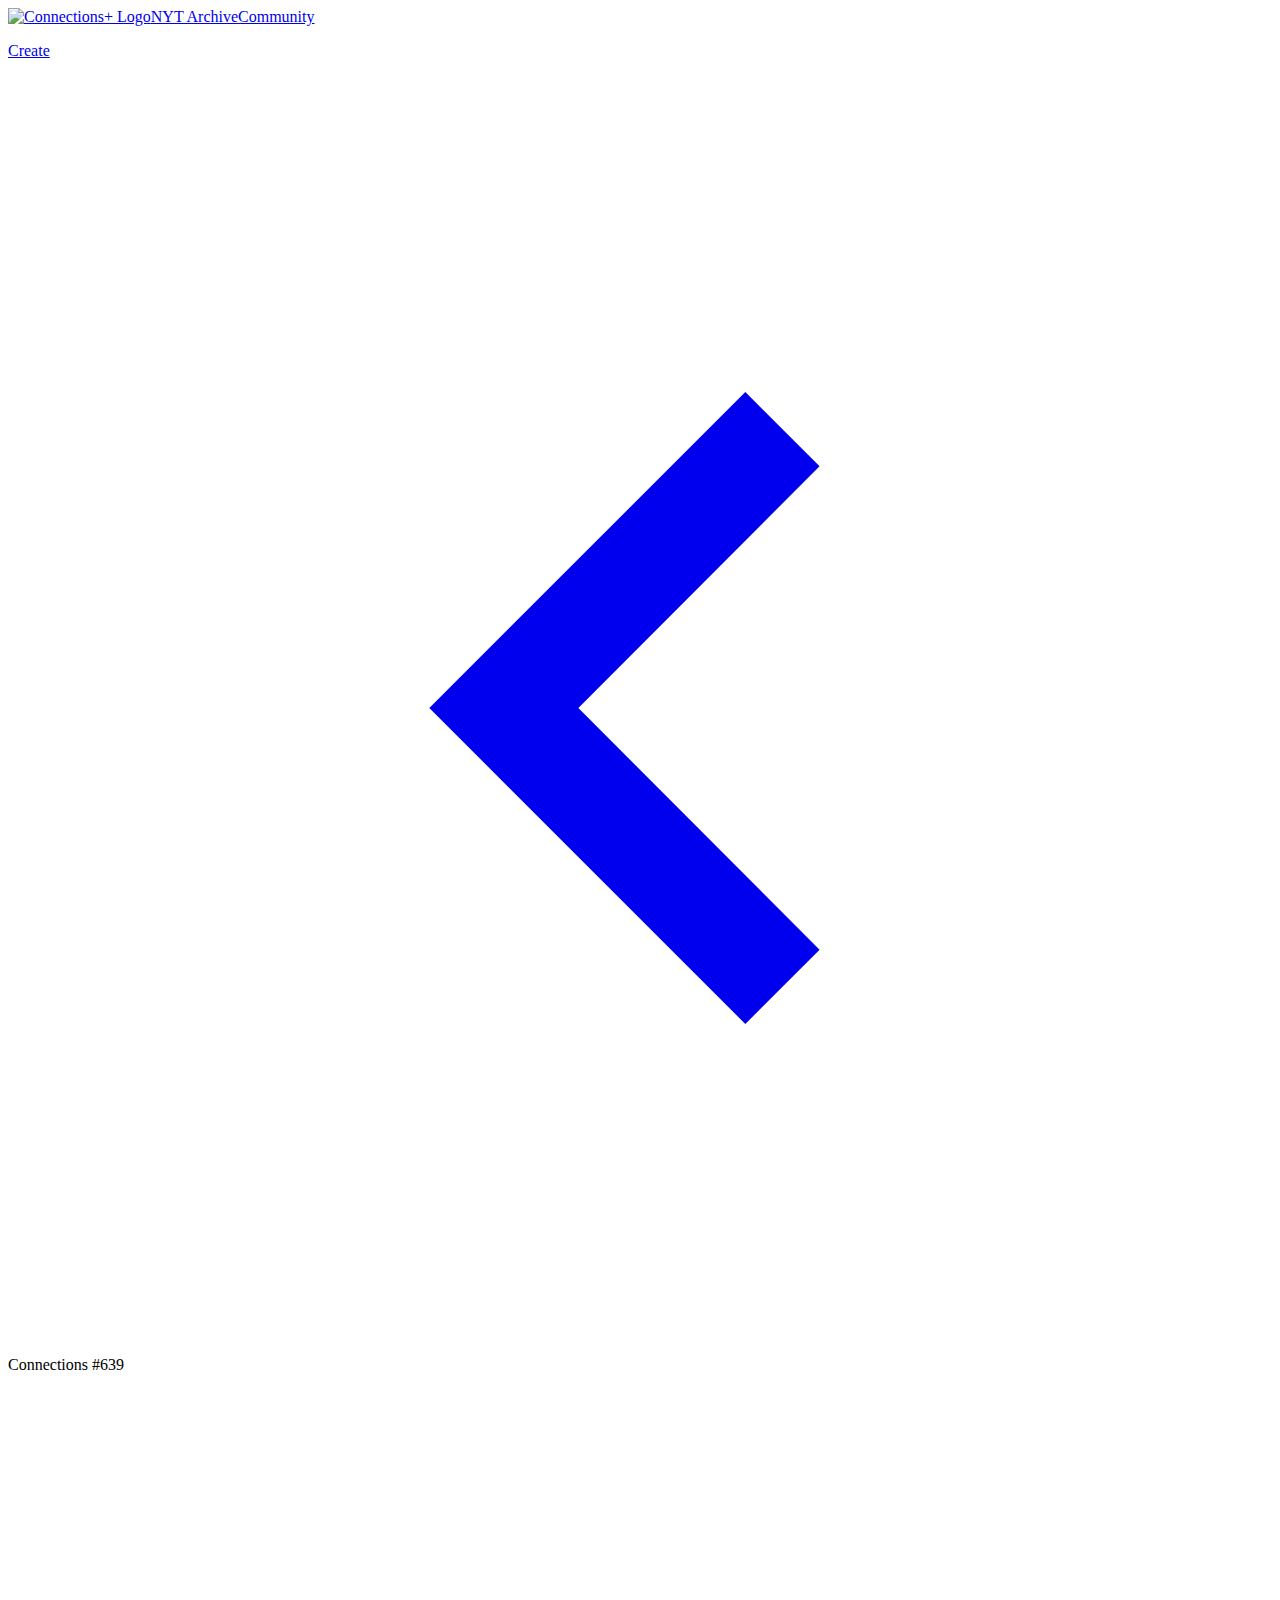
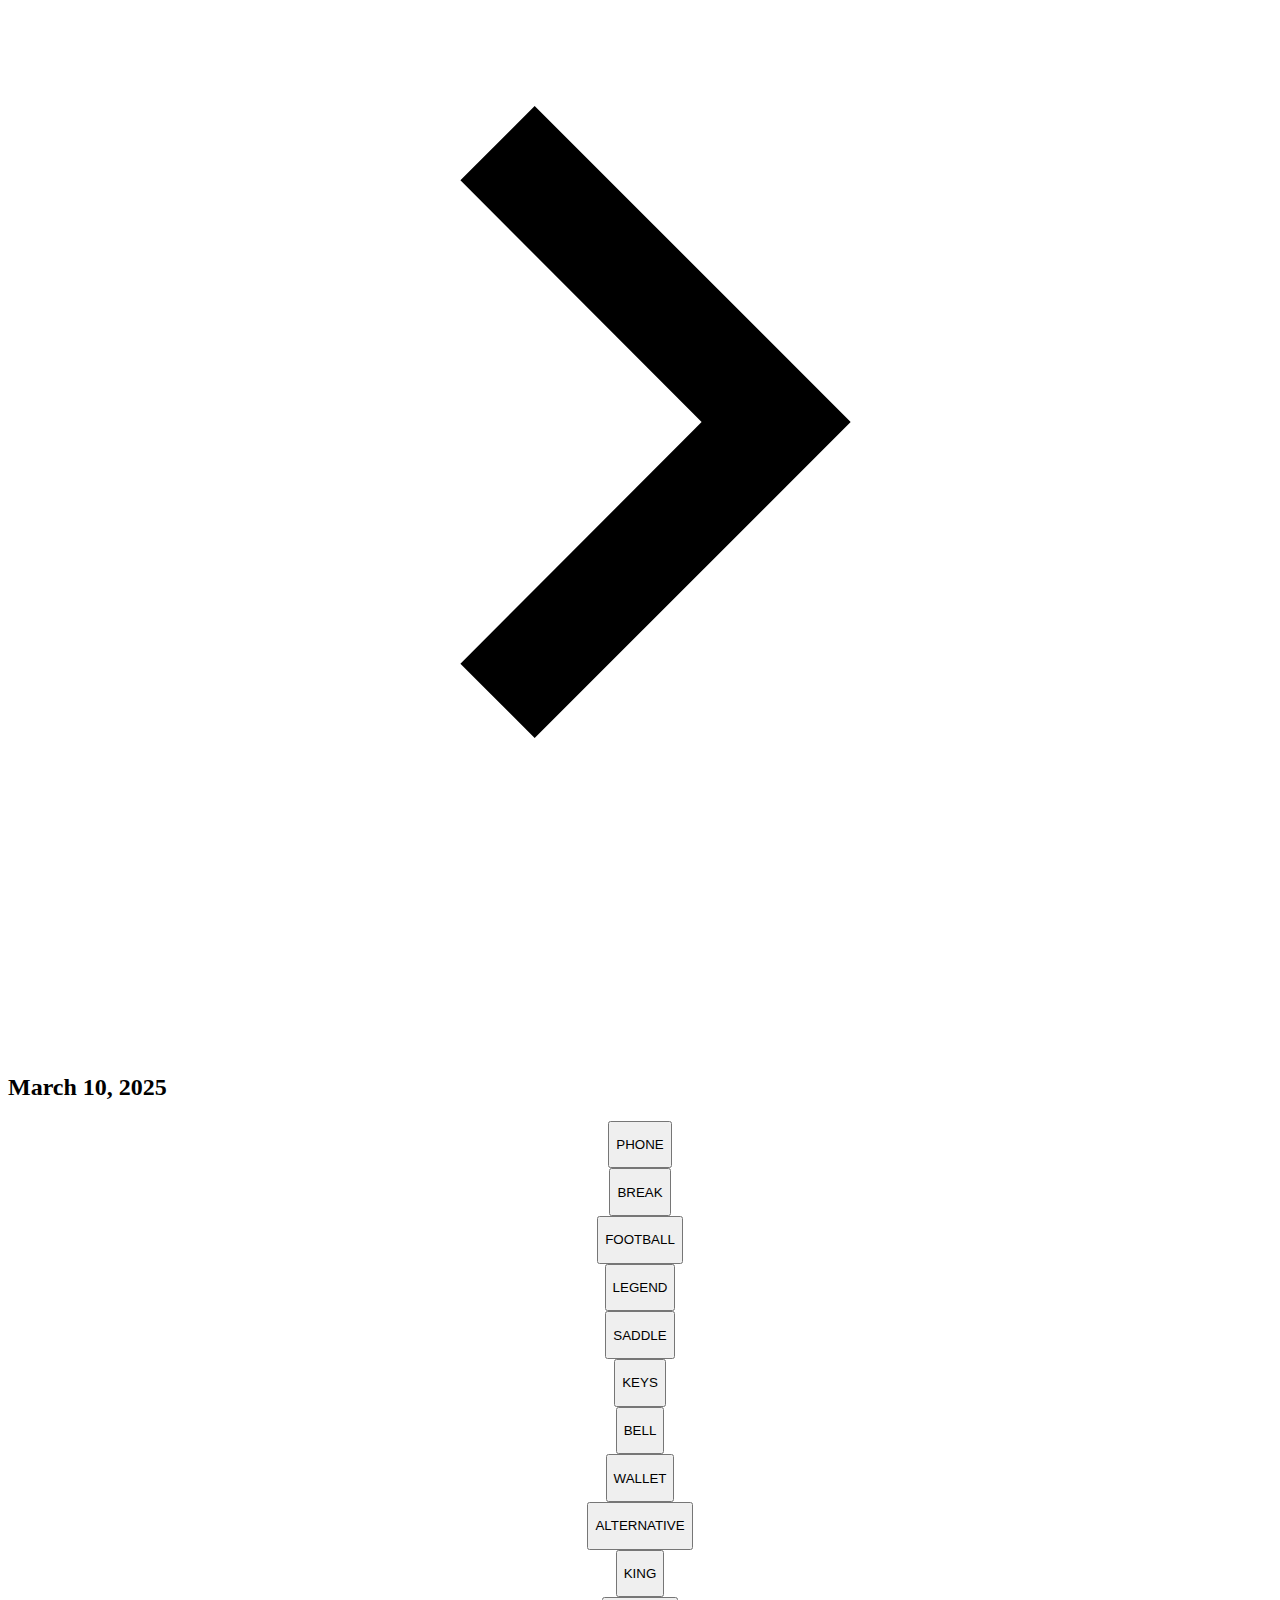
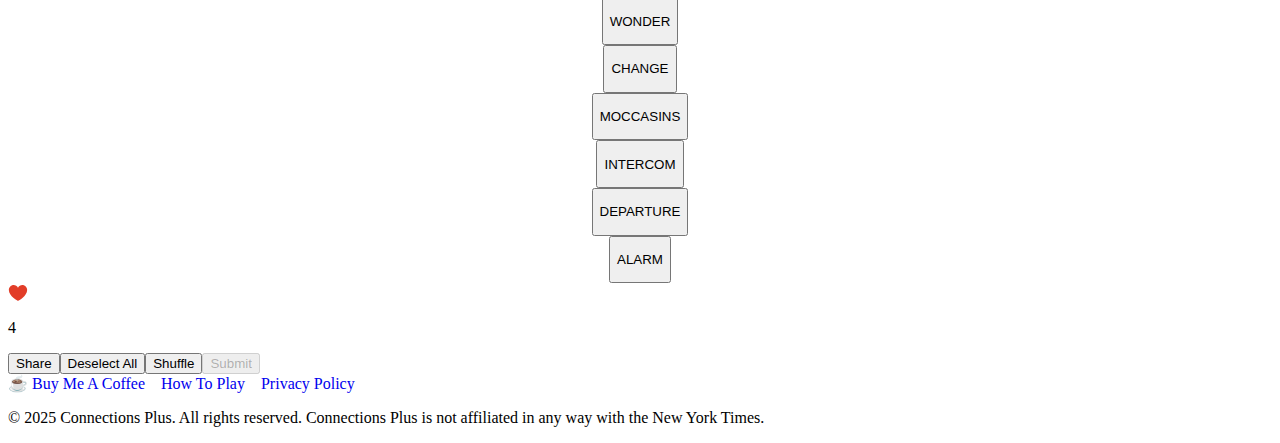
==== page_source.html @ 80790cf7 "Add GitHub Actions workflow for daily scraping" ====
<html lang="en" data-theme="light" style="color-scheme: light;"><head>
    <meta charset="UTF-8">
    <link rel="icon" type="icon/x-icon" href="/logo/favicon.ico"> 
    <meta name="viewport" content="width=device-width, initial-scale=1.0">
    <meta name="keywords" content="nyt connections, archive, create, custom, play">
    <meta name="robots" content="index, follow">
    <meta property="og:image" content="https://connectionsplus.io/logo/og-image.png">
    <script async="" src="https://www.googletagmanager.com/gtag/js?id=G-GPC2153842"></script>
    <script>
      window.dataLayer = window.dataLayer || [];
      function gtag(){dataLayer.push(arguments);}
      gtag('js', new Date());
      gtag('config', 'G-GPC2153842');
    </script>
    <script type="module" crossorigin="" src="/assets/index-fef2bc8b.js"></script>
    <link rel="stylesheet" href="/assets/index-097edda2.css">
  <script src="https://js.stripe.com/v3"></script><style data-emotion="css-global" data-s=""></style><style data-emotion="css-global" data-s=""></style><style data-emotion="css-global" data-s=""></style><style data-emotion="css" data-s=""></style><title>NYT Connections #639 | Connections+</title><link rel="canonical" href="https://connectionsplus.io/game/639" data-react-helmet="true"><meta name="description" content="Play New York Times Connections #639, released on March 10, 2025 on Connections Plus. When you’re done, play the full NYT Connections archive and create custom Connections games! Connections+ is the ultimate site for Connections fans." data-react-helmet="true"></head>
  <body class="chakra-ui-light">
    <div id="root"><div class="css-1ska30i"><div class="css-0"><div class="css-1ofmgap"><div class="chakra-container css-11vl7h3"><div class="css-1t6760"><a href="/"><img alt="Connections+ Logo" src="../logo.png" class="chakra-image css-oj3tzs"></a><a class="chakra-link css-13x8edo" href="/nyt-archive?sortBy=newest&amp;page=1">NYT Archive</a><a class="chakra-link css-13x8edo" href="/community">Community</a><a class="create css-1lxkxzc" href="/create"><p class="chakra-text css-jr5a7t">Create</p></a></div></div></div><div class="css-1lu83kd"><div class="css-cmko05"><a href="/game/638"><svg viewBox="0 0 24 24" focusable="false" class="chakra-icon chakra-icon css-g5yhzl"><path fill="currentColor" d="M15.41 7.41L14 6l-6 6 6 6 1.41-1.41L10.83 12z"></path></svg></a><p class="chakra-text css-17ixtk8">Connections #639</p><svg viewBox="0 0 24 24" focusable="false" class="chakra-icon chakra-icon css-e0cgdc"><path fill="currentColor" d="M10 6L8.59 7.41 13.17 12l-4.58 4.59L10 18l6-6z"></path></svg></div><h2 class="chakra-text css-3js50k">March 10, 2025</h2><div class="css-17j5w7d"><div class="css-butdwn" style="display: flex; justify-content: center; opacity: 1;"><button type="button" class="chakra-button css-l7vr7s"><div class="chakra-stack css-1i2407o"><p class="chakra-text css-1p64p0x">PHONE</p></div></button></div><div class="css-butdwn" style="display: flex; justify-content: center; opacity: 1;"><button type="button" class="chakra-button css-l7vr7s"><div class="chakra-stack css-1i2407o"><p class="chakra-text css-1p64p0x">BREAK</p></div></button></div><div class="css-butdwn" style="display: flex; justify-content: center; opacity: 1;"><button type="button" class="chakra-button css-l7vr7s"><div class="chakra-stack css-1i2407o"><p class="chakra-text css-1p64p0x">FOOTBALL</p></div></button></div><div class="css-butdwn" style="display: flex; justify-content: center; opacity: 1;"><button type="button" class="chakra-button css-l7vr7s"><div class="chakra-stack css-1i2407o"><p class="chakra-text css-1p64p0x">LEGEND</p></div></button></div><div class="css-butdwn" style="display: flex; justify-content: center; opacity: 1;"><button type="button" class="chakra-button css-l7vr7s"><div class="chakra-stack css-1i2407o"><p class="chakra-text css-1p64p0x">SADDLE</p></div></button></div><div class="css-butdwn" style="display: flex; justify-content: center; opacity: 1;"><button type="button" class="chakra-button css-l7vr7s"><div class="chakra-stack css-1i2407o"><p class="chakra-text css-1p64p0x">KEYS</p></div></button></div><div class="css-butdwn" style="display: flex; justify-content: center; opacity: 1;"><button type="button" class="chakra-button css-l7vr7s"><div class="chakra-stack css-1i2407o"><p class="chakra-text css-1p64p0x">BELL</p></div></button></div><div class="css-butdwn" style="display: flex; justify-content: center; opacity: 1;"><button type="button" class="chakra-button css-l7vr7s"><div class="chakra-stack css-1i2407o"><p class="chakra-text css-1p64p0x">WALLET</p></div></button></div><div class="css-butdwn" style="display: flex; justify-content: center; opacity: 1;"><button type="button" class="chakra-button css-l7vr7s"><div class="chakra-stack css-1i2407o"><p class="chakra-text css-1p64p0x">ALTERNATIVE</p></div></button></div><div class="css-butdwn" style="display: flex; justify-content: center; opacity: 1;"><button type="button" class="chakra-button css-l7vr7s"><div class="chakra-stack css-1i2407o"><p class="chakra-text css-1p64p0x">KING</p></div></button></div><div class="css-butdwn" style="display: flex; justify-content: center; opacity: 1;"><button type="button" class="chakra-button css-l7vr7s"><div class="chakra-stack css-1i2407o"><p class="chakra-text css-1p64p0x">WONDER</p></div></button></div><div class="css-butdwn" style="display: flex; justify-content: center; opacity: 1;"><button type="button" class="chakra-button css-l7vr7s"><div class="chakra-stack css-1i2407o"><p class="chakra-text css-1p64p0x">CHANGE</p></div></button></div><div class="css-butdwn" style="display: flex; justify-content: center; opacity: 1;"><button type="button" class="chakra-button css-l7vr7s"><div class="chakra-stack css-1i2407o"><p class="chakra-text css-1p64p0x">MOCCASINS</p></div></button></div><div class="css-butdwn" style="display: flex; justify-content: center; opacity: 1;"><button type="button" class="chakra-button css-l7vr7s"><div class="chakra-stack css-1i2407o"><p class="chakra-text css-1p64p0x">INTERCOM</p></div></button></div><div class="css-butdwn" style="display: flex; justify-content: center; opacity: 1;"><button type="button" class="chakra-button css-l7vr7s"><div class="chakra-stack css-1i2407o"><p class="chakra-text css-1p64p0x">DEPARTURE</p></div></button></div><div class="css-butdwn" style="display: flex; justify-content: center; opacity: 1;"><button type="button" class="chakra-button css-l7vr7s"><div class="chakra-stack css-1i2407o"><p class="chakra-text css-1p64p0x">ALARM</p></div></button></div></div><div class="css-10oqk7x"><div class="css-j2at52"><svg stroke="currentColor" fill="currentColor" stroke-width="0" viewBox="0 0 24 24" color="#E23D28" font-size="20" height="1em" width="1em" xmlns="http://www.w3.org/2000/svg" style="color: rgb(226, 61, 40);"><path d="M14 20.408c-.492.308-.903.546-1.192.709-.153.086-.308.17-.463.252h-.002a.75.75 0 0 1-.686 0 16.709 16.709 0 0 1-.465-.252 31.147 31.147 0 0 1-4.803-3.34C3.8 15.572 1 12.331 1 8.513 1 5.052 3.829 2.5 6.736 2.5 9.03 2.5 10.881 3.726 12 5.605 13.12 3.726 14.97 2.5 17.264 2.5 20.17 2.5 23 5.052 23 8.514c0 3.818-2.801 7.06-5.389 9.262A31.146 31.146 0 0 1 14 20.408Z"></path></svg> <div class="css-k008qs"><div class="css-70qvj9"><p class="chakra-text css-1nz7rdv">4</p></div></div></div></div><div class="css-1pptzjr"><button type="button" class="chakra-button css-tvtv3o">Share</button><button type="button" class="chakra-button css-vpdppp">Deselect All</button><button type="button" class="chakra-button css-vpdppp">Shuffle</button><button type="button" class="chakra-button css-1jqj9g1" disabled="">Submit</button></div></div></div><div class="css-1iaod7v"><a target="_blank" rel="noopener" class="chakra-link css-spn4bz" href="https://ko-fi.com/connectionsplus" style="text-decoration: none; margin-right: 16px;"><span class="css-i3jkqk">☕</span> Buy Me A Coffee</a><a href="/how-to-play" style="text-decoration: none; margin-right: 16px;">How To Play</a><a href="/privacy" style="text-decoration: none;">Privacy Policy</a><p class="chakra-text css-19y4uuy">© 2025 Connections Plus. All rights reserved. Connections Plus is not affiliated in any way with the New York Times.</p></div></div><span id="__chakra_env" hidden=""></span></div>
    
  <!-- Cloudflare Pages Analytics --><script defer="" src="https://static.cloudflareinsights.com/beacon.min.js" data-cf-beacon="{&quot;token&quot;: &quot;9e9b97f8982740ca950e30f43657f58d&quot;}"></script><!-- Cloudflare Pages Analytics --><script>(function(){function c(){var b=a.contentDocument||a.contentWindow.document;if(b){var d=b.createElement('script');d.innerHTML="window.__CF$cv$params={r:'91e8e3b2b9fe1fc4',t:'MTc0MTY3MzQzNC4wMDAwMDA='};var a=document.createElement('script');a.nonce='';a.src='/cdn-cgi/challenge-platform/scripts/jsd/main.js';document.getElementsByTagName('head')[0].appendChild(a);";b.getElementsByTagName('head')[0].appendChild(d)}}if(document.body){var a=document.createElement('iframe');a.height=1;a.width=1;a.style.position='absolute';a.style.top=0;a.style.left=0;a.style.border='none';a.style.visibility='hidden';document.body.appendChild(a);if('loading'!==document.readyState)c();else if(window.addEventListener)document.addEventListener('DOMContentLoaded',c);else{var e=document.onreadystatechange||function(){};document.onreadystatechange=function(b){e(b);'loading'!==document.readyState&&(document.onreadystatechange=e,c())}}}})();</script><iframe height="1" width="1" style="position: absolute; top: 0px; left: 0px; border: none; visibility: hidden;"></iframe>

<div class="chakra-portal"><div role="region" aria-live="polite" aria-label="Notifications" id="chakra-toast-manager-top" style="position: fixed; z-index: var(--toast-z-index, 5500); pointer-events: none; display: flex; flex-direction: column; margin: 0px auto; top: env(safe-area-inset-top, 0px); right: env(safe-area-inset-right, 0px); left: env(safe-area-inset-left, 0px);"></div><div role="region" aria-live="polite" aria-label="Notifications" id="chakra-toast-manager-top-left" style="position: fixed; z-index: var(--toast-z-index, 5500); pointer-events: none; display: flex; flex-direction: column; top: env(safe-area-inset-top, 0px); left: env(safe-area-inset-left, 0px);"></div><div role="region" aria-live="polite" aria-label="Notifications" id="chakra-toast-manager-top-right" style="position: fixed; z-index: var(--toast-z-index, 5500); pointer-events: none; display: flex; flex-direction: column; top: env(safe-area-inset-top, 0px); right: env(safe-area-inset-right, 0px);"></div><div role="region" aria-live="polite" aria-label="Notifications" id="chakra-toast-manager-bottom-left" style="position: fixed; z-index: var(--toast-z-index, 5500); pointer-events: none; display: flex; flex-direction: column; bottom: env(safe-area-inset-bottom, 0px); left: env(safe-area-inset-left, 0px);"></div><div role="region" aria-live="polite" aria-label="Notifications" id="chakra-toast-manager-bottom" style="position: fixed; z-index: var(--toast-z-index, 5500); pointer-events: none; display: flex; flex-direction: column; margin: 0px auto; bottom: env(safe-area-inset-bottom, 0px); right: env(safe-area-inset-right, 0px); left: env(safe-area-inset-left, 0px);"></div><div role="region" aria-live="polite" aria-label="Notifications" id="chakra-toast-manager-bottom-right" style="position: fixed; z-index: var(--toast-z-index, 5500); pointer-events: none; display: flex; flex-direction: column; bottom: env(safe-area-inset-bottom, 0px); right: env(safe-area-inset-right, 0px);"></div></div><iframe name="__privateStripeController9701" frameborder="0" allowtransparency="true" scrolling="no" role="presentation" allow="payment *" src="https://js.stripe.com/v3/controller-with-preconnect-53d3cc80943e16dc2d5768e30c06d270.html#__shared_params__[version]=v3&amp;apiKey=pk_test_51MGYlVAebnirbbBeug8LaNw1mIC0GmuE0gkkzZw2Gu78KxBshHpN1LtQK3SlJKITZM8uRN519N5Sd1KSipFLwdqK00Ozvri6cF&amp;stripeJsId=d656f4ce-4a8f-488e-ba8d-71052f89a69d&amp;controllerCount=1&amp;isCheckout=false&amp;stripeJsLoadTime=1741673440922&amp;manualBrowserDeprecationRollout=false&amp;mids[guid]=NA&amp;mids[muid]=NA&amp;mids[sid]=NA&amp;referrer=https%3A%2F%2Fconnectionsplus.io%2Fnyt-archive%3FsortBy%3Dnewest%26page%3D1&amp;controllerId=__privateStripeController9701" aria-hidden="true" tabindex="-1" style="border: none !important; margin: 0px !important; padding: 0px !important; width: 1px !important; min-width: 100% !important; overflow: hidden !important; display: block !important; visibility: hidden !important; position: fixed !important; height: 1px !important; pointer-events: none !important; user-select: none !important;"></iframe><iframe name="__privateStripeMetricsController9700" frameborder="0" allowtransparency="true" scrolling="no" role="presentation" allow="payment *" src="https://js.stripe.com/v3/m-outer-3437aaddcdf6922d623e172c2d6f9278.html#url=https%3A%2F%2Fconnectionsplus.io%2Fnyt-archive%3FsortBy%3Dnewest%26page%3D1&amp;title=&amp;referrer=&amp;muid=NA&amp;sid=NA&amp;version=6&amp;preview=false&amp;__shared_params__[version]=v3" aria-hidden="true" tabindex="-1" style="border: none !important; margin: 0px !important; padding: 0px !important; width: 1px !important; min-width: 100% !important; overflow: hidden !important; display: block !important; visibility: hidden !important; position: fixed !important; height: 1px !important; pointer-events: none !important; user-select: none !important;"></iframe></body></html>
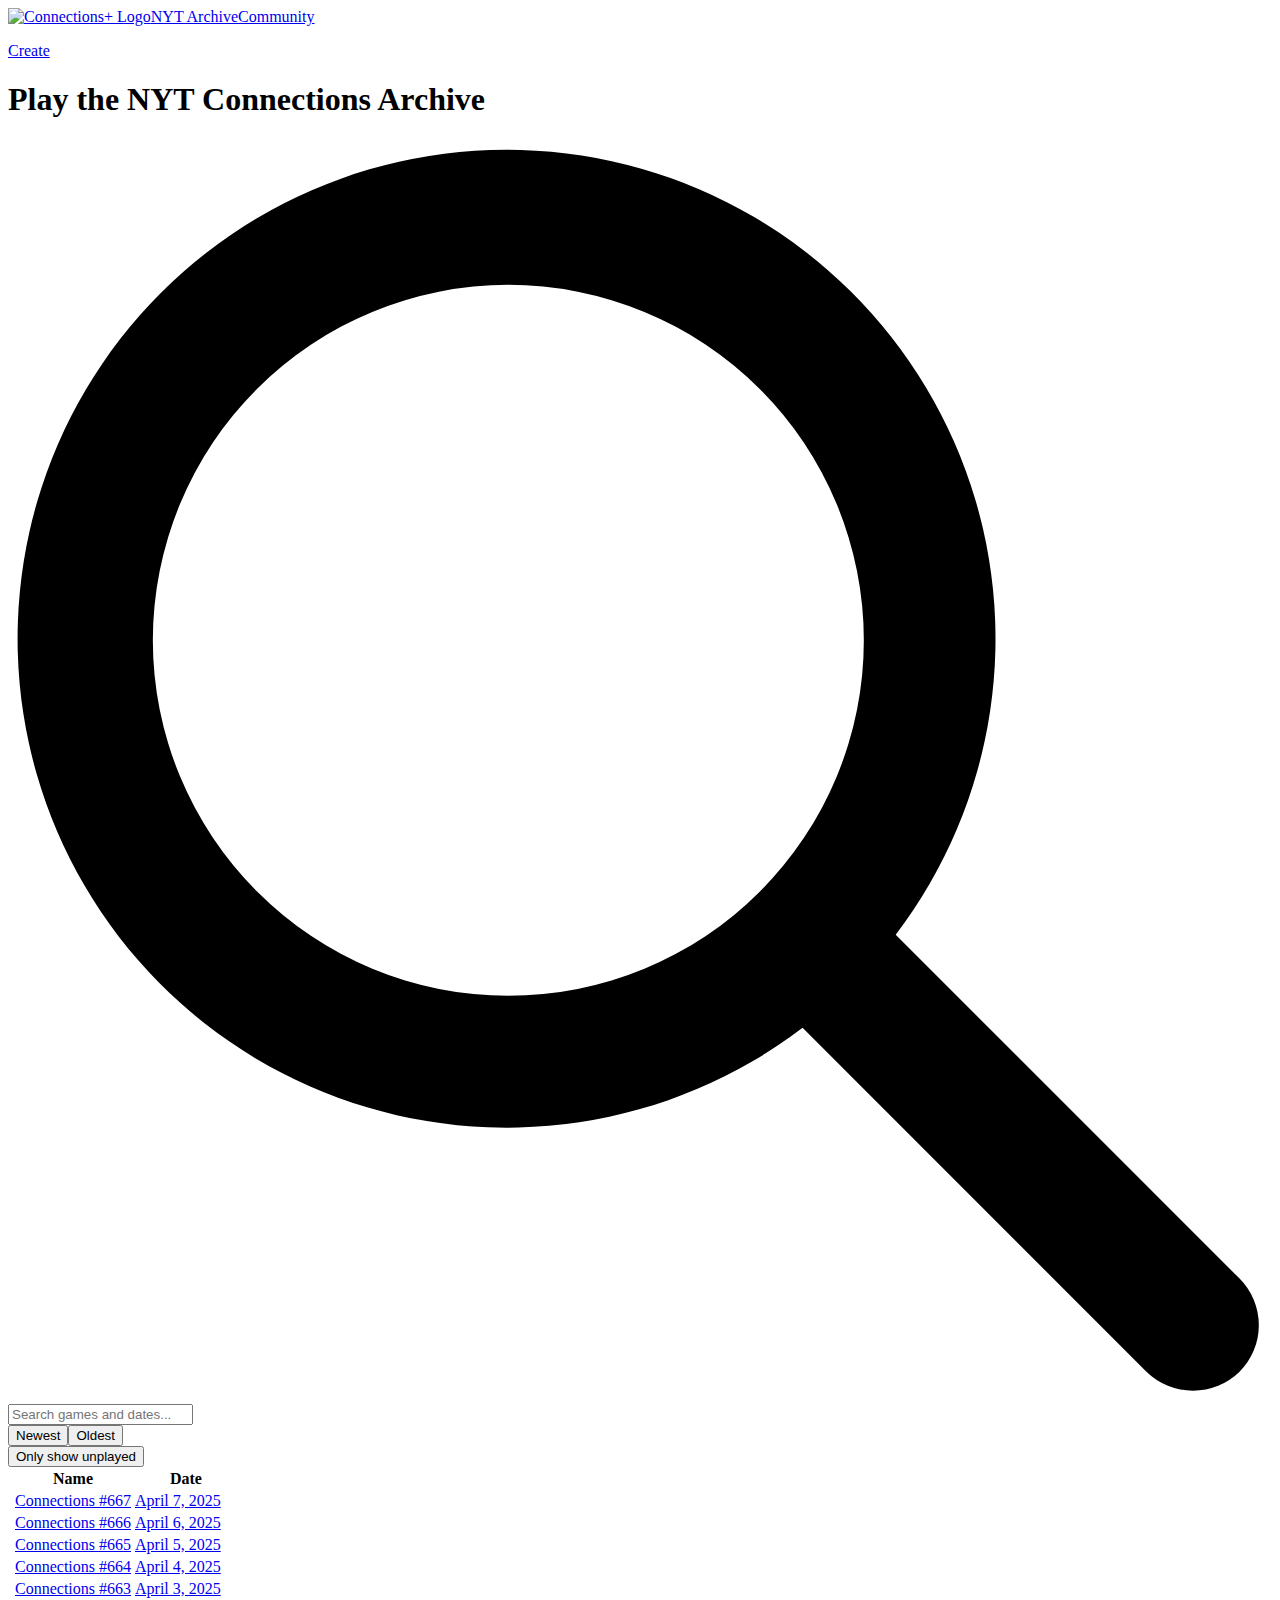
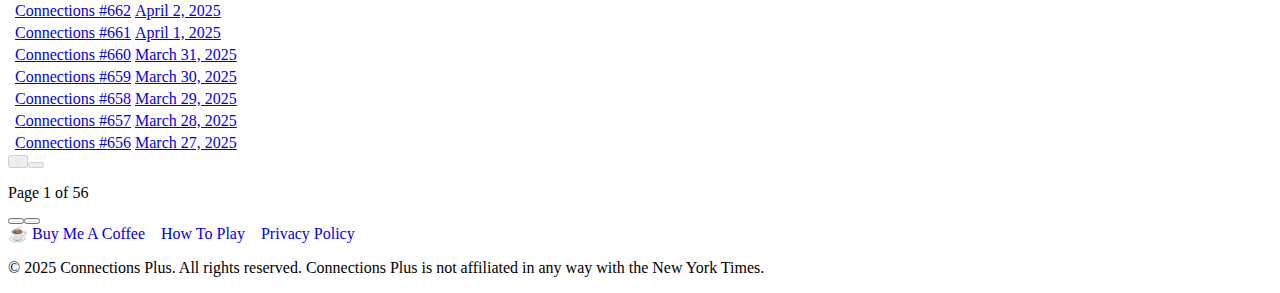
==== commit bee9a3ee: "Changes" ====
--- a/page_source.html
+++ b/page_source.html
@@ -5,19 +5,20 @@
     <meta name="keywords" content="nyt connections, archive, create, custom, play">
     <meta name="robots" content="index, follow">
     <meta property="og:image" content="https://connectionsplus.io/logo/og-image.png">
-    <script async="" src="https://www.googletagmanager.com/gtag/js?id=G-GPC2153842"></script>
+    <script src="https://pagead2.googlesyndication.com/pagead/managed/js/adsense/m202504030101/show_ads_impl.js?bust=31091584"></script><script async="" src="https://www.googletagmanager.com/gtag/js?id=G-GPC2153842"></script>
+    <script async="" src="https://pagead2.googlesyndication.com/pagead/js/adsbygoogle.js?client=ca-pub-5796509807270405" crossorigin="anonymous" data-checked-head="true"></script>
     <script>
       window.dataLayer = window.dataLayer || [];
       function gtag(){dataLayer.push(arguments);}
       gtag('js', new Date());
       gtag('config', 'G-GPC2153842');
     </script>
-    <script type="module" crossorigin="" src="/assets/index-fef2bc8b.js"></script>
+    <script type="module" crossorigin="" src="/assets/index-bbd11de5.js"></script>
     <link rel="stylesheet" href="/assets/index-097edda2.css">
-  <script src="https://js.stripe.com/v3"></script><style data-emotion="css-global" data-s=""></style><style data-emotion="css-global" data-s=""></style><style data-emotion="css-global" data-s=""></style><style data-emotion="css" data-s=""></style><title>NYT Connections #639 | Connections+</title><link rel="canonical" href="https://connectionsplus.io/game/639" data-react-helmet="true"><meta name="description" content="Play New York Times Connections #639, released on March 10, 2025 on Connections Plus. When you’re done, play the full NYT Connections archive and create custom Connections games! Connections+ is the ultimate site for Connections fans." data-react-helmet="true"></head>
+  <meta http-equiv="origin-trial" content="[base64]"><meta http-equiv="origin-trial" content="Amm8/NmvvQfhwCib6I7ZsmUxiSCfOxWxHayJwyU1r3gRIItzr7bNQid6O8ZYaE1GSQTa69WwhPC9flq/oYkRBwsAAACCeyJvcmlnaW4iOiJodHRwczovL2dvb2dsZXN5bmRpY2F0aW9uLmNvbTo0NDMiLCJmZWF0dXJlIjoiV2ViVmlld1hSZXF1ZXN0ZWRXaXRoRGVwcmVjYXRpb24iLCJleHBpcnkiOjE3NTgwNjcxOTksImlzU3ViZG9tYWluIjp0cnVlfQ=="><meta http-equiv="origin-trial" content="A9wSqI5i0iwGdf6L1CERNdmsTPgVu44ewj8QxTBYgsv1LCPUVF7YmWOvTappqB1139jAymxUW/[base64]"><meta http-equiv="origin-trial" content="[base64]"><style data-emotion="css-global" data-s=""></style><style data-emotion="css-global" data-s=""></style><style data-emotion="css-global" data-s=""></style><script async="" src="https://fundingchoicesmessages.google.com/i/ca-pub-5796509807270405?href=https%3A%2F%2Fconnectionsplus.io%2Fnyt-archive&amp;ers=2"></script><style data-emotion="css" data-s=""></style><script async="" src="https://fundingchoicesmessages.google.com/f/AGSKWxVK0yfEnaO_MKSPmb1Nbedc7HUjDVNHnjPndtWB9kT_T54aaYcu3bluA32vbkyZA6AhMqCsz_L5DMD0Wli2gLu79xO9icnAT-KR04Kj5s3L-pgD-9mCYVPR8WclpHxjiNWHYxzbpw==?fccs=[base64]"></script><script async="" src="https://fundingchoicesmessages.google.com/f/AGSKWxXDTtIfBECGxDehOO_kVBBSlqfLdJb6mcaeUAyn0jSciD7c-eZJCYpMiqeMJgMkttU8L50FJ3SVtt17Plj77uT3hDPlJR76Rfx4mluatb5CuayUMikzNSJfKg-znXVYHuytxT4P8w==?fccs=[base64]"></script><title>New York Times Archive | Connections+</title><link rel="canonical" href="https://connectionsplus.io/nyt-archive" data-react-helmet="true"><meta name="description" content="Play the full NYT Connections archive on Connections Plus. When you’re done, create custom Connections games and play community created games! Connections+ is the ultimate site for Connections fans." data-react-helmet="true"><script async="" src="https://fundingchoicesmessages.google.com/f/AGSKWxVeFLoMtc9WsxUZL7Rw5-aCK9BwrOS1El-zGzxYTAm9h_542oLh4VoGqJsmwcRUMO8SHuUTXN0C9qgEUmsA8oCzUM_6YPh3u9TiyczoHoUI3W9AxuwASW9x3vWvnM-9AljG4aoG1w==?fccs=[base64]"></script></head>
   <body class="chakra-ui-light">
-    <div id="root"><div class="css-1ska30i"><div class="css-0"><div class="css-1ofmgap"><div class="chakra-container css-11vl7h3"><div class="css-1t6760"><a href="/"><img alt="Connections+ Logo" src="../logo.png" class="chakra-image css-oj3tzs"></a><a class="chakra-link css-13x8edo" href="/nyt-archive?sortBy=newest&amp;page=1">NYT Archive</a><a class="chakra-link css-13x8edo" href="/community">Community</a><a class="create css-1lxkxzc" href="/create"><p class="chakra-text css-jr5a7t">Create</p></a></div></div></div><div class="css-1lu83kd"><div class="css-cmko05"><a href="/game/638"><svg viewBox="0 0 24 24" focusable="false" class="chakra-icon chakra-icon css-g5yhzl"><path fill="currentColor" d="M15.41 7.41L14 6l-6 6 6 6 1.41-1.41L10.83 12z"></path></svg></a><p class="chakra-text css-17ixtk8">Connections #639</p><svg viewBox="0 0 24 24" focusable="false" class="chakra-icon chakra-icon css-e0cgdc"><path fill="currentColor" d="M10 6L8.59 7.41 13.17 12l-4.58 4.59L10 18l6-6z"></path></svg></div><h2 class="chakra-text css-3js50k">March 10, 2025</h2><div class="css-17j5w7d"><div class="css-butdwn" style="display: flex; justify-content: center; opacity: 1;"><button type="button" class="chakra-button css-l7vr7s"><div class="chakra-stack css-1i2407o"><p class="chakra-text css-1p64p0x">PHONE</p></div></button></div><div class="css-butdwn" style="display: flex; justify-content: center; opacity: 1;"><button type="button" class="chakra-button css-l7vr7s"><div class="chakra-stack css-1i2407o"><p class="chakra-text css-1p64p0x">BREAK</p></div></button></div><div class="css-butdwn" style="display: flex; justify-content: center; opacity: 1;"><button type="button" class="chakra-button css-l7vr7s"><div class="chakra-stack css-1i2407o"><p class="chakra-text css-1p64p0x">FOOTBALL</p></div></button></div><div class="css-butdwn" style="display: flex; justify-content: center; opacity: 1;"><button type="button" class="chakra-button css-l7vr7s"><div class="chakra-stack css-1i2407o"><p class="chakra-text css-1p64p0x">LEGEND</p></div></button></div><div class="css-butdwn" style="display: flex; justify-content: center; opacity: 1;"><button type="button" class="chakra-button css-l7vr7s"><div class="chakra-stack css-1i2407o"><p class="chakra-text css-1p64p0x">SADDLE</p></div></button></div><div class="css-butdwn" style="display: flex; justify-content: center; opacity: 1;"><button type="button" class="chakra-button css-l7vr7s"><div class="chakra-stack css-1i2407o"><p class="chakra-text css-1p64p0x">KEYS</p></div></button></div><div class="css-butdwn" style="display: flex; justify-content: center; opacity: 1;"><button type="button" class="chakra-button css-l7vr7s"><div class="chakra-stack css-1i2407o"><p class="chakra-text css-1p64p0x">BELL</p></div></button></div><div class="css-butdwn" style="display: flex; justify-content: center; opacity: 1;"><button type="button" class="chakra-button css-l7vr7s"><div class="chakra-stack css-1i2407o"><p class="chakra-text css-1p64p0x">WALLET</p></div></button></div><div class="css-butdwn" style="display: flex; justify-content: center; opacity: 1;"><button type="button" class="chakra-button css-l7vr7s"><div class="chakra-stack css-1i2407o"><p class="chakra-text css-1p64p0x">ALTERNATIVE</p></div></button></div><div class="css-butdwn" style="display: flex; justify-content: center; opacity: 1;"><button type="button" class="chakra-button css-l7vr7s"><div class="chakra-stack css-1i2407o"><p class="chakra-text css-1p64p0x">KING</p></div></button></div><div class="css-butdwn" style="display: flex; justify-content: center; opacity: 1;"><button type="button" class="chakra-button css-l7vr7s"><div class="chakra-stack css-1i2407o"><p class="chakra-text css-1p64p0x">WONDER</p></div></button></div><div class="css-butdwn" style="display: flex; justify-content: center; opacity: 1;"><button type="button" class="chakra-button css-l7vr7s"><div class="chakra-stack css-1i2407o"><p class="chakra-text css-1p64p0x">CHANGE</p></div></button></div><div class="css-butdwn" style="display: flex; justify-content: center; opacity: 1;"><button type="button" class="chakra-button css-l7vr7s"><div class="chakra-stack css-1i2407o"><p class="chakra-text css-1p64p0x">MOCCASINS</p></div></button></div><div class="css-butdwn" style="display: flex; justify-content: center; opacity: 1;"><button type="button" class="chakra-button css-l7vr7s"><div class="chakra-stack css-1i2407o"><p class="chakra-text css-1p64p0x">INTERCOM</p></div></button></div><div class="css-butdwn" style="display: flex; justify-content: center; opacity: 1;"><button type="button" class="chakra-button css-l7vr7s"><div class="chakra-stack css-1i2407o"><p class="chakra-text css-1p64p0x">DEPARTURE</p></div></button></div><div class="css-butdwn" style="display: flex; justify-content: center; opacity: 1;"><button type="button" class="chakra-button css-l7vr7s"><div class="chakra-stack css-1i2407o"><p class="chakra-text css-1p64p0x">ALARM</p></div></button></div></div><div class="css-10oqk7x"><div class="css-j2at52"><svg stroke="currentColor" fill="currentColor" stroke-width="0" viewBox="0 0 24 24" color="#E23D28" font-size="20" height="1em" width="1em" xmlns="http://www.w3.org/2000/svg" style="color: rgb(226, 61, 40);"><path d="M14 20.408c-.492.308-.903.546-1.192.709-.153.086-.308.17-.463.252h-.002a.75.75 0 0 1-.686 0 16.709 16.709 0 0 1-.465-.252 31.147 31.147 0 0 1-4.803-3.34C3.8 15.572 1 12.331 1 8.513 1 5.052 3.829 2.5 6.736 2.5 9.03 2.5 10.881 3.726 12 5.605 13.12 3.726 14.97 2.5 17.264 2.5 20.17 2.5 23 5.052 23 8.514c0 3.818-2.801 7.06-5.389 9.262A31.146 31.146 0 0 1 14 20.408Z"></path></svg> <div class="css-k008qs"><div class="css-70qvj9"><p class="chakra-text css-1nz7rdv">4</p></div></div></div></div><div class="css-1pptzjr"><button type="button" class="chakra-button css-tvtv3o">Share</button><button type="button" class="chakra-button css-vpdppp">Deselect All</button><button type="button" class="chakra-button css-vpdppp">Shuffle</button><button type="button" class="chakra-button css-1jqj9g1" disabled="">Submit</button></div></div></div><div class="css-1iaod7v"><a target="_blank" rel="noopener" class="chakra-link css-spn4bz" href="https://ko-fi.com/connectionsplus" style="text-decoration: none; margin-right: 16px;"><span class="css-i3jkqk">☕</span> Buy Me A Coffee</a><a href="/how-to-play" style="text-decoration: none; margin-right: 16px;">How To Play</a><a href="/privacy" style="text-decoration: none;">Privacy Policy</a><p class="chakra-text css-19y4uuy">© 2025 Connections Plus. All rights reserved. Connections Plus is not affiliated in any way with the New York Times.</p></div></div><span id="__chakra_env" hidden=""></span></div>
+    <div id="root"><div class="css-dro2n7"><div class="css-0"><div class="css-1ofmgap"><div class="chakra-container css-11vl7h3"><div class="css-1t6760"><a href="/"><img alt="Connections+ Logo" src="../logo.png" class="chakra-image css-oj3tzs"></a><a class="chakra-link css-143dosv" href="/nyt-archive?sortBy=newest&amp;page=1">NYT Archive</a><a class="chakra-link css-13x8edo" href="/community">Community</a><a class="create css-1lxkxzc" href="/create"><p class="chakra-text css-jr5a7t">Create</p></a></div></div></div><h1 class="chakra-text css-1v38yq7">Play the NYT Connections Archive</h1><div class="css-9m4dj7"><div class="css-1lads1q"><div class="css-bqqy3s"><div justify="center" class="css-1uo98bu"><div class="css-1en0sct"><div class="css-1kb0p48"><div class="chakra-input__group css-plhgqq" data-group="true"><div class="chakra-input__left-element css-gv1iwz"><svg viewBox="0 0 24 24" focusable="false" class="chakra-icon chakra-icon css-1n46nf3"><path fill="currentColor" d="M23.384,21.619,16.855,15.09a9.284,9.284,0,1,0-1.768,1.768l6.529,6.529a1.266,1.266,0,0,0,1.768,0A1.251,1.251,0,0,0,23.384,21.619ZM2.75,9.5a6.75,6.75,0,1,1,6.75,6.75A6.758,6.758,0,0,1,2.75,9.5Z"></path></svg></div><input name="search-games" type="text" placeholder="Search games and dates..." class="chakra-input css-qgi2z9" value=""></div></div><div class="css-1fne1fy"><button type="button" class="chakra-button css-1oj9ot1">Newest</button><button type="button" class="chakra-button css-ku3mfr">Oldest</button><div class="css-1binkre"></div><button type="button" class="chakra-button css-ku3mfr">Only show unplayed</button></div></div></div><div id="table-wrapping-box" class="css-1n6p9bm"><table class="chakra-table css-5605sr"><thead class="css-0"><tr class="css-0"><th class="css-urj28p"></th><th class="css-1bflazh">Name</th><th class="css-92hxqk">Date</th><th class="css-dlu61b"></th></tr></thead><tbody class="css-0"><tr class="css-172ai11"><td class="css-a6o38w"><a aria-label="Play Connections #667" href="/game/667" style="display: block; height: 100%;"><div class="css-2msqrg"></div></a></td><td class="css-eker61"><a aria-label="Play Connections #667" href="/game/667" style="display: block; width: 100%; height: 100%;">Connections #667</a></td><td class="css-y7wcpb"><a aria-label="Created on April 7, 2025}" href="/game/Connections #667" style="display: block; width: 100%; height: 100%;">April 7, 2025</a></td><td class="css-1wht3nz"><a aria-label="Play Connections #667" href="/game/667" style="display: block; width: 100%; height: 100%;"><div class="css-1e0vmx9"></div></a></td></tr><tr class="css-172ai11"><td class="css-a6o38w"><a aria-label="Play Connections #666" href="/game/666" style="display: block; height: 100%;"><div class="css-2msqrg"></div></a></td><td class="css-eker61"><a aria-label="Play Connections #666" href="/game/666" style="display: block; width: 100%; height: 100%;">Connections #666</a></td><td class="css-y7wcpb"><a aria-label="Created on April 6, 2025}" href="/game/Connections #666" style="display: block; width: 100%; height: 100%;">April 6, 2025</a></td><td class="css-1wht3nz"><a aria-label="Play Connections #666" href="/game/666" style="display: block; width: 100%; height: 100%;"><div class="css-1e0vmx9"></div></a></td></tr><tr class="css-172ai11"><td class="css-a6o38w"><a aria-label="Play Connections #665" href="/game/665" style="display: block; height: 100%;"><div class="css-2msqrg"></div></a></td><td class="css-eker61"><a aria-label="Play Connections #665" href="/game/665" style="display: block; width: 100%; height: 100%;">Connections #665</a></td><td class="css-y7wcpb"><a aria-label="Created on April 5, 2025}" href="/game/Connections #665" style="display: block; width: 100%; height: 100%;">April 5, 2025</a></td><td class="css-1wht3nz"><a aria-label="Play Connections #665" href="/game/665" style="display: block; width: 100%; height: 100%;"><div class="css-1e0vmx9"></div></a></td></tr><tr class="css-172ai11"><td class="css-a6o38w"><a aria-label="Play Connections #664" href="/game/664" style="display: block; height: 100%;"><div class="css-2msqrg"></div></a></td><td class="css-eker61"><a aria-label="Play Connections #664" href="/game/664" style="display: block; width: 100%; height: 100%;">Connections #664</a></td><td class="css-y7wcpb"><a aria-label="Created on April 4, 2025}" href="/game/Connections #664" style="display: block; width: 100%; height: 100%;">April 4, 2025</a></td><td class="css-1wht3nz"><a aria-label="Play Connections #664" href="/game/664" style="display: block; width: 100%; height: 100%;"><div class="css-1e0vmx9"></div></a></td></tr><tr class="css-172ai11"><td class="css-a6o38w"><a aria-label="Play Connections #663" href="/game/663" style="display: block; height: 100%;"><div class="css-2msqrg"></div></a></td><td class="css-eker61"><a aria-label="Play Connections #663" href="/game/663" style="display: block; width: 100%; height: 100%;">Connections #663</a></td><td class="css-y7wcpb"><a aria-label="Created on April 3, 2025}" href="/game/Connections #663" style="display: block; width: 100%; height: 100%;">April 3, 2025</a></td><td class="css-1wht3nz"><a aria-label="Play Connections #663" href="/game/663" style="display: block; width: 100%; height: 100%;"><div class="css-1e0vmx9"></div></a></td></tr><tr class="css-172ai11"><td class="css-a6o38w"><a aria-label="Play Connections #662" href="/game/662" style="display: block; height: 100%;"><div class="css-2msqrg"></div></a></td><td class="css-eker61"><a aria-label="Play Connections #662" href="/game/662" style="display: block; width: 100%; height: 100%;">Connections #662</a></td><td class="css-y7wcpb"><a aria-label="Created on April 2, 2025}" href="/game/Connections #662" style="display: block; width: 100%; height: 100%;">April 2, 2025</a></td><td class="css-1wht3nz"><a aria-label="Play Connections #662" href="/game/662" style="display: block; width: 100%; height: 100%;"><div class="css-1e0vmx9"></div></a></td></tr><tr class="css-172ai11"><td class="css-a6o38w"><a aria-label="Play Connections #661" href="/game/661" style="display: block; height: 100%;"><div class="css-2msqrg"></div></a></td><td class="css-eker61"><a aria-label="Play Connections #661" href="/game/661" style="display: block; width: 100%; height: 100%;">Connections #661</a></td><td class="css-y7wcpb"><a aria-label="Created on April 1, 2025}" href="/game/Connections #661" style="display: block; width: 100%; height: 100%;">April 1, 2025</a></td><td class="css-1wht3nz"><a aria-label="Play Connections #661" href="/game/661" style="display: block; width: 100%; height: 100%;"><div class="css-1e0vmx9"></div></a></td></tr><tr class="css-172ai11"><td class="css-a6o38w"><a aria-label="Play Connections #660" href="/game/660" style="display: block; height: 100%;"><div class="css-2msqrg"></div></a></td><td class="css-eker61"><a aria-label="Play Connections #660" href="/game/660" style="display: block; width: 100%; height: 100%;">Connections #660</a></td><td class="css-y7wcpb"><a aria-label="Created on March 31, 2025}" href="/game/Connections #660" style="display: block; width: 100%; height: 100%;">March 31, 2025</a></td><td class="css-1wht3nz"><a aria-label="Play Connections #660" href="/game/660" style="display: block; width: 100%; height: 100%;"><div class="css-1e0vmx9"></div></a></td></tr><tr class="css-172ai11"><td class="css-a6o38w"><a aria-label="Play Connections #659" href="/game/659" style="display: block; height: 100%;"><div class="css-2msqrg"></div></a></td><td class="css-eker61"><a aria-label="Play Connections #659" href="/game/659" style="display: block; width: 100%; height: 100%;">Connections #659</a></td><td class="css-y7wcpb"><a aria-label="Created on March 30, 2025}" href="/game/Connections #659" style="display: block; width: 100%; height: 100%;">March 30, 2025</a></td><td class="css-1wht3nz"><a aria-label="Play Connections #659" href="/game/659" style="display: block; width: 100%; height: 100%;"><div class="css-1e0vmx9"></div></a></td></tr><tr class="css-172ai11"><td class="css-a6o38w"><a aria-label="Play Connections #658" href="/game/658" style="display: block; height: 100%;"><div class="css-2msqrg"></div></a></td><td class="css-eker61"><a aria-label="Play Connections #658" href="/game/658" style="display: block; width: 100%; height: 100%;">Connections #658</a></td><td class="css-y7wcpb"><a aria-label="Created on March 29, 2025}" href="/game/Connections #658" style="display: block; width: 100%; height: 100%;">March 29, 2025</a></td><td class="css-1wht3nz"><a aria-label="Play Connections #658" href="/game/658" style="display: block; width: 100%; height: 100%;"><div class="css-1e0vmx9"></div></a></td></tr><tr class="css-172ai11"><td class="css-a6o38w"><a aria-label="Play Connections #657" href="/game/657" style="display: block; height: 100%;"><div class="css-2msqrg"></div></a></td><td class="css-eker61"><a aria-label="Play Connections #657" href="/game/657" style="display: block; width: 100%; height: 100%;">Connections #657</a></td><td class="css-y7wcpb"><a aria-label="Created on March 28, 2025}" href="/game/Connections #657" style="display: block; width: 100%; height: 100%;">March 28, 2025</a></td><td class="css-1wht3nz"><a aria-label="Play Connections #657" href="/game/657" style="display: block; width: 100%; height: 100%;"><div class="css-1e0vmx9"></div></a></td></tr><tr class="css-172ai11"><td class="css-a6o38w"><a aria-label="Play Connections #656" href="/game/656" style="display: block; height: 100%;"><div class="css-2msqrg"></div></a></td><td class="css-eker61"><a aria-label="Play Connections #656" href="/game/656" style="display: block; width: 100%; height: 100%;">Connections #656</a></td><td class="css-y7wcpb"><a aria-label="Created on March 27, 2025}" href="/game/Connections #656" style="display: block; width: 100%; height: 100%;">March 27, 2025</a></td><td class="css-1wht3nz"><a aria-label="Play Connections #656" href="/game/656" style="display: block; width: 100%; height: 100%;"><div class="css-1e0vmx9"></div></a></td></tr></tbody></table></div></div></div><div class="css-a1iwzh"><button disabled="" aria-label="first-page" class="css-tfz8p0"><svg viewBox="0 0 24 24" focusable="false" class="chakra-icon chakra-icon css-1al2r25"><path fill="currentColor" d="M15.41 7.41L14 6l-6 6 6 6 1.41-1.41L10.83 12z"></path></svg> <svg viewBox="0 0 24 24" focusable="false" class="chakra-icon chakra-icon css-1wegutp"><path fill="currentColor" d="M15.41 7.41L14 6l-6 6 6 6 1.41-1.41L10.83 12z"></path></svg></button><button disabled="" aria-label="previous-page" class="css-1jvhtvb"><svg viewBox="0 0 24 24" focusable="false" class="chakra-icon chakra-icon css-1al2r25"><path fill="currentColor" d="M15.41 7.41L14 6l-6 6 6 6 1.41-1.41L10.83 12z"></path></svg> </button><p class="chakra-text css-bpo3ge">Page 1 of 56</p><button aria-label="next-page" class="css-d20z63"><svg viewBox="0 0 24 24" focusable="false" class="chakra-icon chakra-icon css-1al2r25"><path fill="currentColor" d="M10 6L8.59 7.41 13.17 12l-4.58 4.59L10 18l6-6z"></path></svg> </button><button aria-label="last-page" class="css-lmezyx"><svg viewBox="0 0 24 24" focusable="false" class="chakra-icon chakra-icon css-1al2r25"><path fill="currentColor" d="M10 6L8.59 7.41 13.17 12l-4.58 4.59L10 18l6-6z"></path></svg><svg viewBox="0 0 24 24" focusable="false" class="chakra-icon chakra-icon css-133mx1q"><path fill="currentColor" d="M10 6L8.59 7.41 13.17 12l-4.58 4.59L10 18l6-6z"></path></svg> </button></div></div></div><div class="css-1iaod7v"><a target="_blank" rel="noopener" class="chakra-link css-spn4bz" href="https://ko-fi.com/connectionsplus" style="text-decoration: none; margin-right: 16px;"><span class="css-i3jkqk">☕</span> Buy Me A Coffee</a><a href="/how-to-play" style="text-decoration: none; margin-right: 16px;">How To Play</a><a href="/privacy" style="text-decoration: none;">Privacy Policy</a><p class="chakra-text css-19y4uuy">© 2025 Connections Plus. All rights reserved. Connections Plus is not affiliated in any way with the New York Times.</p></div></div><span id="__chakra_env" hidden=""></span></div>
     
-  <!-- Cloudflare Pages Analytics --><script defer="" src="https://static.cloudflareinsights.com/beacon.min.js" data-cf-beacon="{&quot;token&quot;: &quot;9e9b97f8982740ca950e30f43657f58d&quot;}"></script><!-- Cloudflare Pages Analytics --><script>(function(){function c(){var b=a.contentDocument||a.contentWindow.document;if(b){var d=b.createElement('script');d.innerHTML="window.__CF$cv$params={r:'91e8e3b2b9fe1fc4',t:'MTc0MTY3MzQzNC4wMDAwMDA='};var a=document.createElement('script');a.nonce='';a.src='/cdn-cgi/challenge-platform/scripts/jsd/main.js';document.getElementsByTagName('head')[0].appendChild(a);";b.getElementsByTagName('head')[0].appendChild(d)}}if(document.body){var a=document.createElement('iframe');a.height=1;a.width=1;a.style.position='absolute';a.style.top=0;a.style.left=0;a.style.border='none';a.style.visibility='hidden';document.body.appendChild(a);if('loading'!==document.readyState)c();else if(window.addEventListener)document.addEventListener('DOMContentLoaded',c);else{var e=document.onreadystatechange||function(){};document.onreadystatechange=function(b){e(b);'loading'!==document.readyState&&(document.onreadystatechange=e,c())}}}})();</script><iframe height="1" width="1" style="position: absolute; top: 0px; left: 0px; border: none; visibility: hidden;"></iframe>
+  <!-- Cloudflare Pages Analytics --><script defer="" src="https://static.cloudflareinsights.com/beacon.min.js" data-cf-beacon="{&quot;token&quot;: &quot;9e9b97f8982740ca950e30f43657f58d&quot;}"></script><!-- Cloudflare Pages Analytics --><script>(function(){function c(){var b=a.contentDocument||a.contentWindow.document;if(b){var d=b.createElement('script');d.innerHTML="window.__CF$cv$params={r:'92d099414ca38508',t:'MTc0NDEwMzA4MS4wMDAwMDA='};var a=document.createElement('script');a.nonce='';a.src='/cdn-cgi/challenge-platform/scripts/jsd/main.js';document.getElementsByTagName('head')[0].appendChild(a);";b.getElementsByTagName('head')[0].appendChild(d)}}if(document.body){var a=document.createElement('iframe');a.height=1;a.width=1;a.style.position='absolute';a.style.top=0;a.style.left=0;a.style.border='none';a.style.visibility='hidden';document.body.appendChild(a);if('loading'!==document.readyState)c();else if(window.addEventListener)document.addEventListener('DOMContentLoaded',c);else{var e=document.onreadystatechange||function(){};document.onreadystatechange=function(b){e(b);'loading'!==document.readyState&&(document.onreadystatechange=e,c())}}}})();</script><iframe height="1" width="1" style="position: absolute; top: 0px; left: 0px; border: none; visibility: hidden;"></iframe>
 
-<div class="chakra-portal"><div role="region" aria-live="polite" aria-label="Notifications" id="chakra-toast-manager-top" style="position: fixed; z-index: var(--toast-z-index, 5500); pointer-events: none; display: flex; flex-direction: column; margin: 0px auto; top: env(safe-area-inset-top, 0px); right: env(safe-area-inset-right, 0px); left: env(safe-area-inset-left, 0px);"></div><div role="region" aria-live="polite" aria-label="Notifications" id="chakra-toast-manager-top-left" style="position: fixed; z-index: var(--toast-z-index, 5500); pointer-events: none; display: flex; flex-direction: column; top: env(safe-area-inset-top, 0px); left: env(safe-area-inset-left, 0px);"></div><div role="region" aria-live="polite" aria-label="Notifications" id="chakra-toast-manager-top-right" style="position: fixed; z-index: var(--toast-z-index, 5500); pointer-events: none; display: flex; flex-direction: column; top: env(safe-area-inset-top, 0px); right: env(safe-area-inset-right, 0px);"></div><div role="region" aria-live="polite" aria-label="Notifications" id="chakra-toast-manager-bottom-left" style="position: fixed; z-index: var(--toast-z-index, 5500); pointer-events: none; display: flex; flex-direction: column; bottom: env(safe-area-inset-bottom, 0px); left: env(safe-area-inset-left, 0px);"></div><div role="region" aria-live="polite" aria-label="Notifications" id="chakra-toast-manager-bottom" style="position: fixed; z-index: var(--toast-z-index, 5500); pointer-events: none; display: flex; flex-direction: column; margin: 0px auto; bottom: env(safe-area-inset-bottom, 0px); right: env(safe-area-inset-right, 0px); left: env(safe-area-inset-left, 0px);"></div><div role="region" aria-live="polite" aria-label="Notifications" id="chakra-toast-manager-bottom-right" style="position: fixed; z-index: var(--toast-z-index, 5500); pointer-events: none; display: flex; flex-direction: column; bottom: env(safe-area-inset-bottom, 0px); right: env(safe-area-inset-right, 0px);"></div></div><iframe name="__privateStripeController9701" frameborder="0" allowtransparency="true" scrolling="no" role="presentation" allow="payment *" src="https://js.stripe.com/v3/controller-with-preconnect-53d3cc80943e16dc2d5768e30c06d270.html#__shared_params__[version]=v3&amp;apiKey=pk_test_51MGYlVAebnirbbBeug8LaNw1mIC0GmuE0gkkzZw2Gu78KxBshHpN1LtQK3SlJKITZM8uRN519N5Sd1KSipFLwdqK00Ozvri6cF&amp;stripeJsId=d656f4ce-4a8f-488e-ba8d-71052f89a69d&amp;controllerCount=1&amp;isCheckout=false&amp;stripeJsLoadTime=1741673440922&amp;manualBrowserDeprecationRollout=false&amp;mids[guid]=NA&amp;mids[muid]=NA&amp;mids[sid]=NA&amp;referrer=https%3A%2F%2Fconnectionsplus.io%2Fnyt-archive%3FsortBy%3Dnewest%26page%3D1&amp;controllerId=__privateStripeController9701" aria-hidden="true" tabindex="-1" style="border: none !important; margin: 0px !important; padding: 0px !important; width: 1px !important; min-width: 100% !important; overflow: hidden !important; display: block !important; visibility: hidden !important; position: fixed !important; height: 1px !important; pointer-events: none !important; user-select: none !important;"></iframe><iframe name="__privateStripeMetricsController9700" frameborder="0" allowtransparency="true" scrolling="no" role="presentation" allow="payment *" src="https://js.stripe.com/v3/m-outer-3437aaddcdf6922d623e172c2d6f9278.html#url=https%3A%2F%2Fconnectionsplus.io%2Fnyt-archive%3FsortBy%3Dnewest%26page%3D1&amp;title=&amp;referrer=&amp;muid=NA&amp;sid=NA&amp;version=6&amp;preview=false&amp;__shared_params__[version]=v3" aria-hidden="true" tabindex="-1" style="border: none !important; margin: 0px !important; padding: 0px !important; width: 1px !important; min-width: 100% !important; overflow: hidden !important; display: block !important; visibility: hidden !important; position: fixed !important; height: 1px !important; pointer-events: none !important; user-select: none !important;"></iframe></body></html>+<ins class="adsbygoogle adsbygoogle-noablate" data-adsbygoogle-status="done" style="display: none !important;" data-ad-status="unfilled"><div id="aswift_0_host" style="border: none; height: 0px; width: 0px; margin: 0px; padding: 0px; position: relative; visibility: visible; background-color: transparent; display: inline-block;"><iframe id="aswift_0" name="aswift_0" browsingtopics="true" style="left:0;position:absolute;top:0;border:0;width:undefinedpx;height:undefinedpx;" sandbox="allow-forms allow-popups allow-popups-to-escape-sandbox allow-same-origin allow-scripts allow-top-navigation-by-user-activation" frameborder="0" marginwidth="0" marginheight="0" vspace="0" hspace="0" allowtransparency="true" scrolling="no" allow="attribution-reporting; run-ad-auction" src="https://googleads.g.doubleclick.net/pagead/ads?client=ca-pub-5796509807270405&amp;output=html&amp;adk=1812271804&amp;adf=3025194257&amp;abgtt=6&amp;lmt=1744103086&amp;plaf=2%3A2&amp;plat=3%3A16%2C4%3A16%2C8%3A128%2C9%3A32776%2C16%3A8388608%2C17%3A32%2C24%3A32%2C25%3A32%2C30%3A1081344%2C32%3A32%2C41%3A32%2C42%3A32&amp;format=0x0&amp;url=https%3A%2F%2Fconnectionsplus.io%2Fnyt-archive%3FsortBy%3Dnewest%26page%3D1&amp;pra=5&amp;wgl=1&amp;aihb=0&amp;asro=0&amp;ailel=1~2~4~7~8~9~10~11~12~13~14~15~16~17~18~19~20~21~24~29~30~34&amp;aiael=1~2~3~4~7~8~9~10~11~12~13~14~15~16~17~18~19~20~21~24~29~30~34&amp;aicel=33~38&amp;aifxl=29_18~30_19&amp;aiixl=29_5~30_6&amp;aiapm=0.15&amp;aiapmi=0.33938&amp;aiact=0.7&amp;ailct=0.7&amp;uach=[base64]..&amp;dt=1744103082169&amp;bpp=201&amp;bdt=853&amp;idt=4227&amp;shv=r20250407&amp;mjsv=m202504030101&amp;ptt=9&amp;saldr=aa&amp;abxe=1&amp;cookie_enabled=1&amp;eoidce=1&amp;nras=1&amp;correlator=1001895384261&amp;frm=20&amp;pv=2&amp;u_tz=480&amp;u_his=2&amp;u_h=1440&amp;u_w=2560&amp;u_ah=1415&amp;u_aw=2560&amp;u_cd=24&amp;u_sd=1&amp;dmc=8&amp;adx=-12245933&amp;ady=-12245933&amp;biw=1920&amp;bih=993&amp;scr_x=0&amp;scr_y=0&amp;eid=95355973%2C95355975%2C95355905%2C95356654%2C31091584%2C95357454%2C95340252%2C95340254&amp;oid=2&amp;pvsid=4333368705718168&amp;tmod=413725190&amp;uas=0&amp;nvt=1&amp;fsapi=1&amp;fc=1920&amp;brdim=1732%2C-281%2C1732%2C-281%2C2560%2C-303%2C1920%2C1080%2C1920%2C993&amp;vis=1&amp;rsz=%7C%7Cs%7C&amp;abl=NS&amp;fu=32768&amp;bc=31&amp;bz=1&amp;td=1&amp;tdf=2&amp;psd=W251bGwsbnVsbCxudWxsLDNd&amp;nt=1&amp;ifi=1&amp;uci=a!1&amp;fsb=1&amp;dtd=4832" data-google-container-id="a!1" tabindex="0" title="Advertisement" aria-label="Advertisement" data-load-complete="true"></iframe></div></ins><div class="chakra-portal"><div role="region" aria-live="polite" aria-label="Notifications" id="chakra-toast-manager-top" style="position: fixed; z-index: var(--toast-z-index, 5500); pointer-events: none; display: flex; flex-direction: column; margin: 0px auto; top: env(safe-area-inset-top, 0px); right: env(safe-area-inset-right, 0px); left: env(safe-area-inset-left, 0px);"></div><div role="region" aria-live="polite" aria-label="Notifications" id="chakra-toast-manager-top-left" style="position: fixed; z-index: var(--toast-z-index, 5500); pointer-events: none; display: flex; flex-direction: column; top: env(safe-area-inset-top, 0px); left: env(safe-area-inset-left, 0px);"></div><div role="region" aria-live="polite" aria-label="Notifications" id="chakra-toast-manager-top-right" style="position: fixed; z-index: var(--toast-z-index, 5500); pointer-events: none; display: flex; flex-direction: column; top: env(safe-area-inset-top, 0px); right: env(safe-area-inset-right, 0px);"></div><div role="region" aria-live="polite" aria-label="Notifications" id="chakra-toast-manager-bottom-left" style="position: fixed; z-index: var(--toast-z-index, 5500); pointer-events: none; display: flex; flex-direction: column; bottom: env(safe-area-inset-bottom, 0px); left: env(safe-area-inset-left, 0px);"></div><div role="region" aria-live="polite" aria-label="Notifications" id="chakra-toast-manager-bottom" style="position: fixed; z-index: var(--toast-z-index, 5500); pointer-events: none; display: flex; flex-direction: column; margin: 0px auto; bottom: env(safe-area-inset-bottom, 0px); right: env(safe-area-inset-right, 0px); left: env(safe-area-inset-left, 0px);"></div><div role="region" aria-live="polite" aria-label="Notifications" id="chakra-toast-manager-bottom-right" style="position: fixed; z-index: var(--toast-z-index, 5500); pointer-events: none; display: flex; flex-direction: column; bottom: env(safe-area-inset-bottom, 0px); right: env(safe-area-inset-right, 0px);"></div></div><iframe name="googlefcPresent" style="display: none; width: 0px; height: 0px; border: none; z-index: -1000; left: -1000px; top: -1000px;"></iframe><iframe name="__tcfapiLocator" src="about:blank" style="display: none; width: 0px; height: 0px; border: none; z-index: -1000; left: -1000px; top: -1000px;"></iframe><iframe name="googlefcInactive" src="about:blank" style="display: none; width: 0px; height: 0px; border: none; z-index: -1000; left: -1000px; top: -1000px;"></iframe><iframe name="googlefcLoaded" src="about:blank" style="display: none; width: 0px; height: 0px; border: none; z-index: -1000; left: -1000px; top: -1000px;"></iframe><iframe src="https://ep2.adtrafficquality.google/sodar/sodar2/232/runner.html" width="0" height="0" style="display: none;"></iframe><iframe src="https://www.google.com/recaptcha/api2/aframe" width="0" height="0" style="display: none;"></iframe></body><iframe id="google_esf" name="google_esf" src="https://googleads.g.doubleclick.net/pagead/html/r20250407/r20190131/zrt_lookup.html" style="display: none;"></iframe></html>